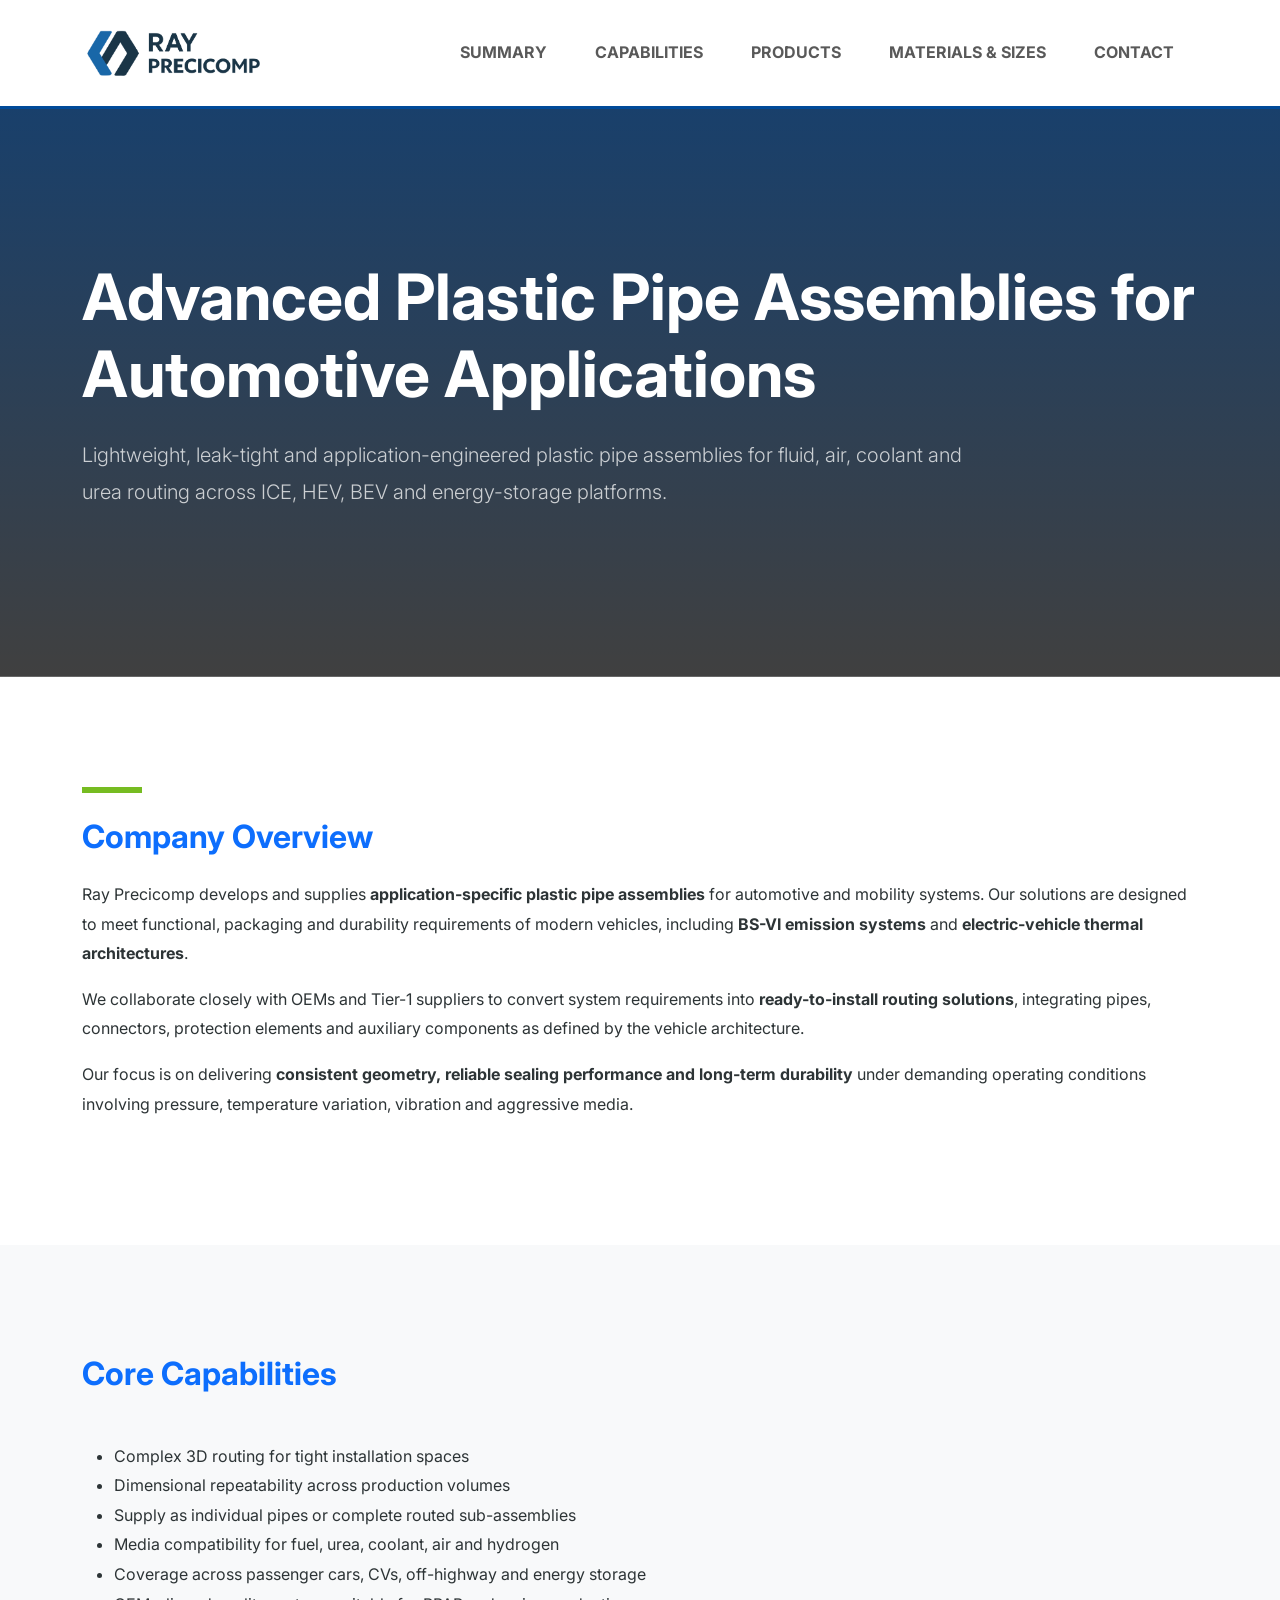
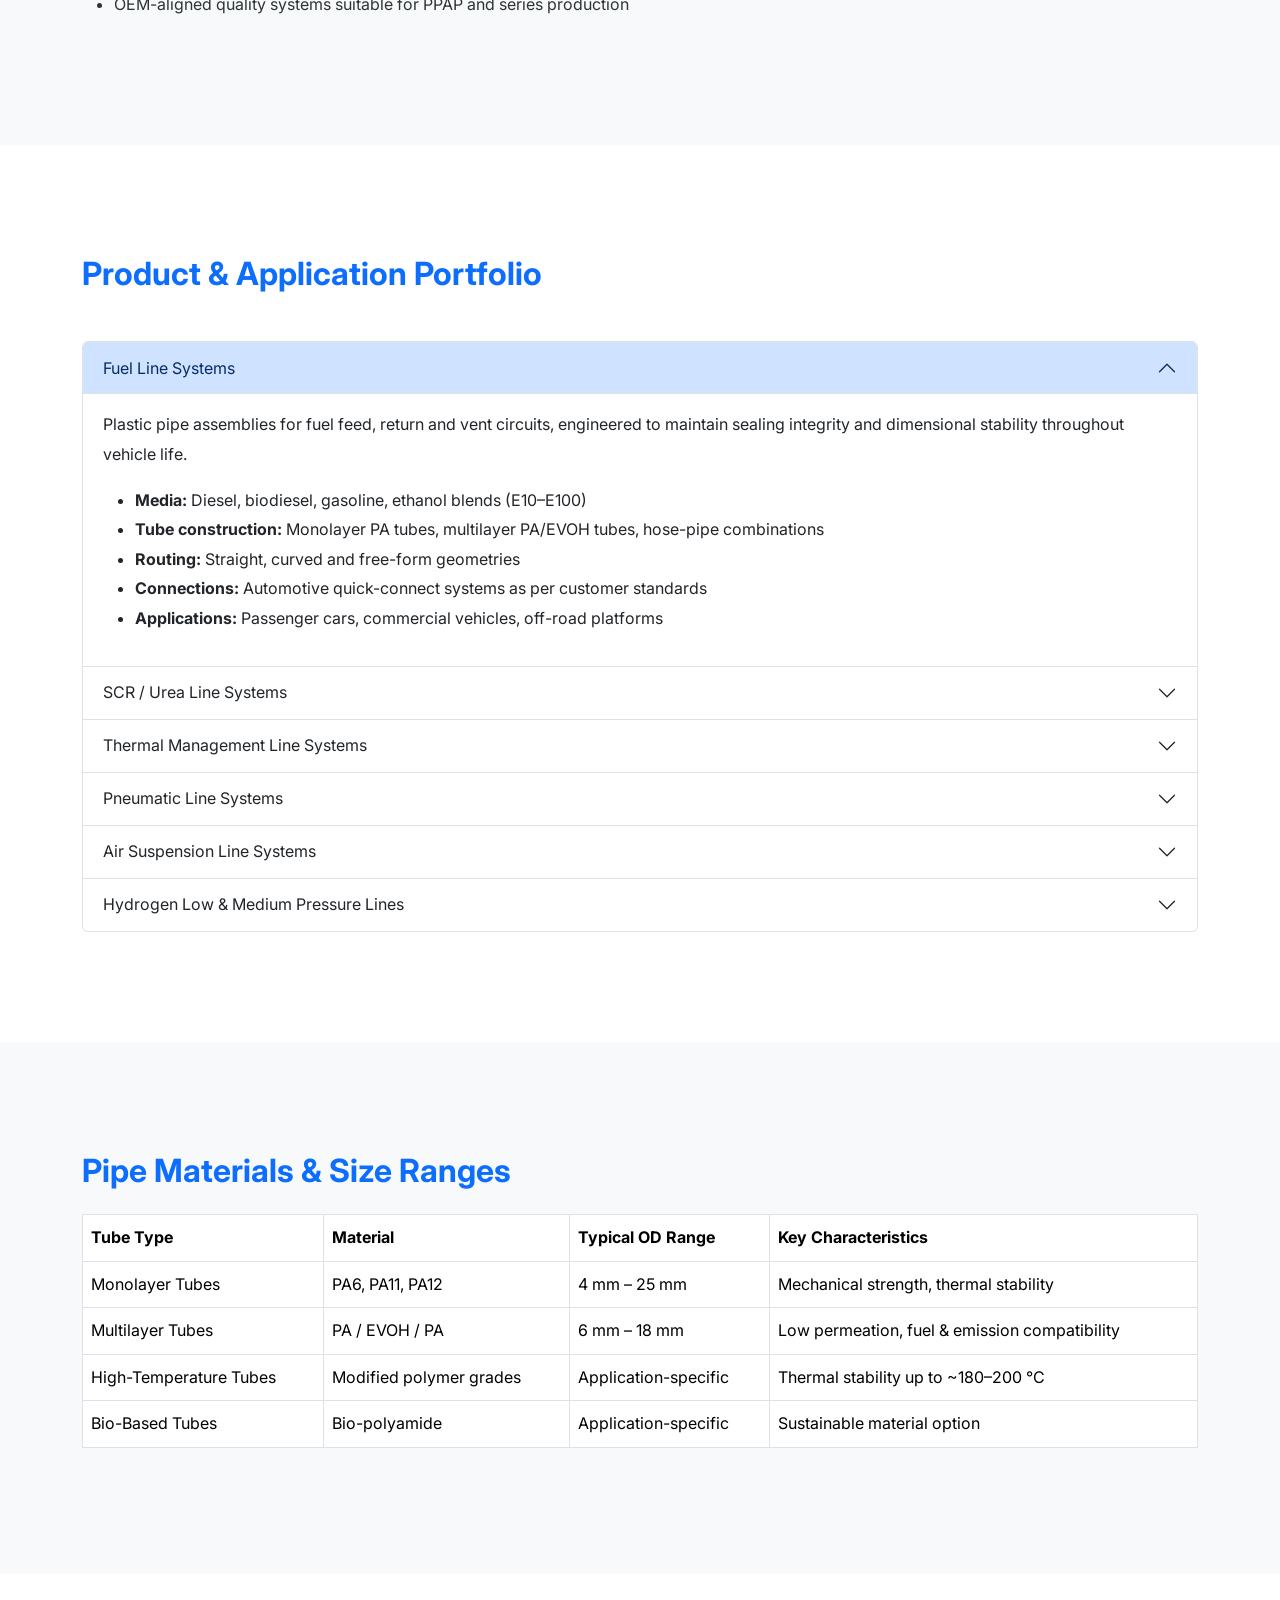
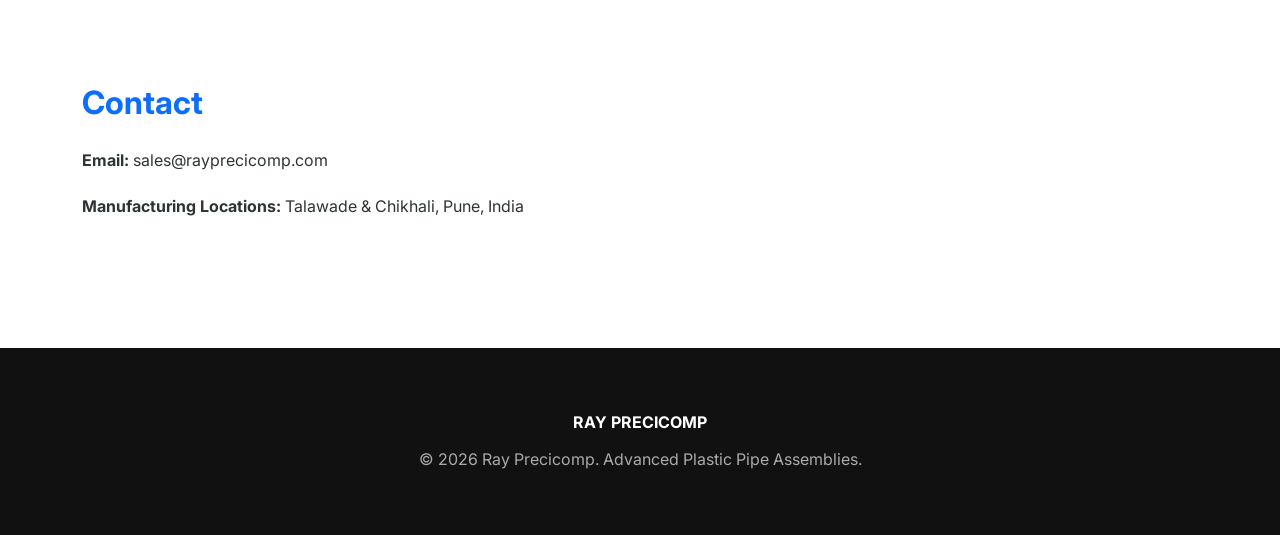
==== index.html @ 9d3544b2 "Add files via upload" ====
<!DOCTYPE html>
<html lang="en">
<head>
<meta charset="UTF-8">
<meta name="viewport" content="width=device-width, initial-scale=1.0">
<title>Ray Precicomp | Advanced Plastic Pipe Assemblies</title>

<link href="https://cdn.jsdelivr.net/npm/bootstrap@5.3.0/dist/css/bootstrap.min.css" rel="stylesheet">
<link href="https://fonts.googleapis.com/css2?family=Inter:wght@400;600;700&display=swap" rel="stylesheet">

<style>
:root{
  --primary:#004a99;
  --accent:#76bc21;
}
body{
  font-family:'Inter',sans-serif;
  line-height:1.85;
  color:#2d3436;
}
.navbar{
  background:#fff;
  border-bottom:3px solid var(--primary);
  padding:18px 0;
}
.logo-box{
  height:70px;
  display:flex;
  align-items:center;
}
.logo-img{max-height:100%;}
.hero{
  background:linear-gradient(rgba(0,43,91,.9),rgba(0,0,0,.75)),
  url("https://images.unsplash.com/photo-1537462715879-360eeb61a0ad?auto=format&fit=crop&w=2000&q=80");
  background-size:cover;
  background-position:center;
  color:#fff;
  padding:150px 0;
}
.section{padding:110px 0;}
.accent{
  width:60px;
  height:6px;
  background:var(--accent);
  margin-bottom:25px;
}
.tech-table thead{
  background:var(--primary);
  color:#fff;
}
footer{
  background:#111;
  color:#aaa;
  padding:60px 0;
}
</style>
</head>

<body>

<!-- NAVBAR -->
<nav class="navbar navbar-expand-lg sticky-top">
<div class="container">
<a class="navbar-brand logo-box" href="#">
<img src="logo.png" class="logo-img" alt="Ray Precicomp Logo">
</a>
<ul class="navbar-nav ms-auto fw-bold">
<li class="nav-item"><a class="nav-link px-4" href="#summary">SUMMARY</a></li>
<li class="nav-item"><a class="nav-link px-4" href="#capability">CAPABILITIES</a></li>
<li class="nav-item"><a class="nav-link px-4" href="#products">PRODUCTS</a></li>
<li class="nav-item"><a class="nav-link px-4" href="#materials">MATERIALS & SIZES</a></li>
<li class="nav-item"><a class="nav-link px-4" href="#contact">CONTACT</a></li>
</ul>
</div>
</nav>

<!-- HERO -->
<header class="hero">
<div class="container">
<h1 class="display-3 fw-bold mb-4">
Advanced Plastic Pipe Assemblies for Automotive Applications
</h1>
<p class="lead opacity-75" style="max-width:900px;">
Lightweight, leak-tight and application-engineered plastic pipe assemblies
for fluid, air, coolant and urea routing across ICE, HEV, BEV and energy-storage platforms.
</p>
</div>
</header>

<!-- SUMMARY -->
<section id="summary" class="section">
<div class="container">
<div class="accent"></div>
<h2 class="fw-bold text-primary mb-4">Company Overview</h2>

<p>
Ray Precicomp develops and supplies <strong>application-specific plastic pipe
assemblies</strong> for automotive and mobility systems. Our solutions are designed
to meet functional, packaging and durability requirements of modern vehicles,
including <strong>BS-VI emission systems</strong> and <strong>electric-vehicle thermal architectures</strong>.
</p>

<p>
We collaborate closely with OEMs and Tier-1 suppliers to convert system
requirements into <strong>ready-to-install routing solutions</strong>, integrating pipes,
connectors, protection elements and auxiliary components as defined by the
vehicle architecture.
</p>

<p>
Our focus is on delivering <strong>consistent geometry, reliable sealing performance
and long-term durability</strong> under demanding operating conditions involving
pressure, temperature variation, vibration and aggressive media.
</p>
</div>
</section>

<!-- CAPABILITIES -->
<section id="capability" class="section bg-light">
<div class="container">
<h2 class="fw-bold text-primary mb-5">Core Capabilities</h2>
<ul>
<li>Complex 3D routing for tight installation spaces</li>
<li>Dimensional repeatability across production volumes</li>
<li>Supply as individual pipes or complete routed sub-assemblies</li>
<li>Media compatibility for fuel, urea, coolant, air and hydrogen</li>
<li>Coverage across passenger cars, CVs, off-highway and energy storage</li>
<li>OEM-aligned quality systems suitable for PPAP and series production</li>
</ul>
</div>
</section>

<!-- PRODUCTS (DROPDOWN) -->
<section id="products" class="section">
<div class="container">
<h2 class="fw-bold text-primary mb-5">Product & Application Portfolio</h2>

<div class="accordion" id="productAccordion">

<!-- FUEL -->
<div class="accordion-item">
<h2 class="accordion-header">
<button class="accordion-button" data-bs-toggle="collapse" data-bs-target="#fuel">
Fuel Line Systems
</button>
</h2>
<div id="fuel" class="accordion-collapse collapse show">
<div class="accordion-body">
<p>
Plastic pipe assemblies for fuel feed, return and vent circuits, engineered
to maintain sealing integrity and dimensional stability throughout vehicle life.
</p>
<ul>
<li><strong>Media:</strong> Diesel, biodiesel, gasoline, ethanol blends (E10–E100)</li>
<li><strong>Tube construction:</strong> Monolayer PA tubes, multilayer PA/EVOH tubes, hose-pipe combinations</li>
<li><strong>Routing:</strong> Straight, curved and free-form geometries</li>
<li><strong>Connections:</strong> Automotive quick-connect systems as per customer standards</li>
<li><strong>Applications:</strong> Passenger cars, commercial vehicles, off-road platforms</li>
</ul>
</div>
</div>
</div>

<!-- SCR -->
<div class="accordion-item">
<h2 class="accordion-header">
<button class="accordion-button collapsed" data-bs-toggle="collapse" data-bs-target="#scr">
SCR / Urea Line Systems
</button>
</h2>
<div id="scr" class="accordion-collapse collapse">
<div class="accordion-body">
<p>
Customized urea delivery systems designed to ensure reliable dosing
under cold-start, frost and high-temperature operating conditions.
</p>
<ul>
<li>Unheated, electrically heated and coolant-heated configurations</li>
<li>Plain, bent and complex free-form pipe routings</li>
<li>Integration of manifolds and multi-connector interfaces</li>
<li>Support for compact packaging and multi-injection layouts</li>
</ul>
</div>
</div>
</div>

<!-- THERMAL -->
<div class="accordion-item">
<h2 class="accordion-header">
<button class="accordion-button collapsed" data-bs-toggle="collapse" data-bs-target="#thermal">
Thermal Management Line Systems
</button>
</h2>
<div id="thermal" class="accordion-collapse collapse">
<div class="accordion-body">
<p>
Coolant routing solutions for engines, electric-vehicle batteries,
power electronics and energy-storage systems.
</p>
<ul>
<li>Monolayer and multilayer tube constructions</li>
<li>Straight, curved and corrugated geometries</li>
<li>Integration of valves, temperature sensors and pressure sensors</li>
<li>Designed for thermal stability and vibration resistance</li>
</ul>
</div>
</div>
</div>

<!-- PNEUMATIC -->
<div class="accordion-item">
<h2 class="accordion-header">
<button class="accordion-button collapsed" data-bs-toggle="collapse" data-bs-target="#pneumatic">
Pneumatic Line Systems
</button>
</h2>
<div id="pneumatic" class="accordion-collapse collapse">
<div class="accordion-body">
<p>
Plastic pipe assemblies for compressed-air routing in braking
and auxiliary pneumatic systems.
</p>
<ul>
<li>Nylon tubes, hose combinations and hybrid assemblies</li>
<li>Secure connection concepts for vibration-prone environments</li>
<li>Integration of valves, test points and auxiliary components</li>
</ul>
</div>
</div>
</div>

<!-- AIR SUSPENSION -->
<div class="accordion-item">
<h2 class="accordion-header">
<button class="accordion-button collapsed" data-bs-toggle="collapse" data-bs-target="#air">
Air Suspension Line Systems
</button>
</h2>
<div id="air" class="accordion-collapse collapse">
<div class="accordion-body">
<p>
Complete air-suspension routing solutions for passenger cars
and light commercial vehicles.
</p>
<ul>
<li>Curved and straight pipe geometries</li>
<li>Integration of expansion volumes and valve blocks</li>
<li>Protection against abrasion, heat and environmental exposure</li>
</ul>
</div>
</div>
</div>

<!-- HYDROGEN -->
<div class="accordion-item">
<h2 class="accordion-header">
<button class="accordion-button collapsed" data-bs-toggle="collapse" data-bs-target="#hydrogen">
Hydrogen Low & Medium Pressure Lines
</button>
</h2>
<div id="hydrogen" class="accordion-collapse collapse">
<div class="accordion-body">
<p>
Routing solutions for hydrogen systems developed with a focus on
tightness, safety and long-term material stability.
</p>
<ul>
<li>Multilayer tube constructions with dedicated barrier layers</li>
<li>Low and medium pressure applications (up to 21 bar)</li>
<li>Operating temperature range: –40 °C to +90 °C</li>
<li>Designed for minimal permeation and secure connections</li>
</ul>
</div>
</div>
</div>

</div>
</div>
</section>

<!-- MATERIALS -->
<section id="materials" class="section bg-light">
<div class="container">
<h2 class="fw-bold text-primary mb-4">Pipe Materials & Size Ranges</h2>

<table class="table table-bordered tech-table bg-white">
<thead>
<tr>
<th>Tube Type</th>
<th>Material</th>
<th>Typical OD Range</th>
<th>Key Characteristics</th>
</tr>
</thead>
<tbody>
<tr>
<td>Monolayer Tubes</td>
<td>PA6, PA11, PA12</td>
<td>4 mm – 25 mm</td>
<td>Mechanical strength, thermal stability</td>
</tr>
<tr>
<td>Multilayer Tubes</td>
<td>PA / EVOH / PA</td>
<td>6 mm – 18 mm</td>
<td>Low permeation, fuel & emission compatibility</td>
</tr>
<tr>
<td>High-Temperature Tubes</td>
<td>Modified polymer grades</td>
<td>Application-specific</td>
<td>Thermal stability up to ~180–200 °C</td>
</tr>
<tr>
<td>Bio-Based Tubes</td>
<td>Bio-polyamide</td>
<td>Application-specific</td>
<td>Sustainable material option</td>
</tr>
</tbody>
</table>
</div>
</section>

<!-- CONTACT -->
<section id="contact" class="section">
<div class="container">
<h2 class="fw-bold text-primary mb-4">Contact</h2>
<p><strong>Email:</strong> sales@rayprecicomp.com</p>
<p><strong>Manufacturing Locations:</strong> Talawade & Chikhali, Pune, India</p>
</div>
</section>

<footer>
<div class="container text-center">
<p class="fw-bold text-white mb-2">RAY PRECICOMP</p>
<p class="mb-0">© 2026 Ray Precicomp. Advanced Plastic Pipe Assemblies.</p>
</div>
</footer>

<script src="https://cdn.jsdelivr.net/npm/bootstrap@5.3.0/dist/js/bootstrap.bundle.min.js"></script>
</body>
</html>
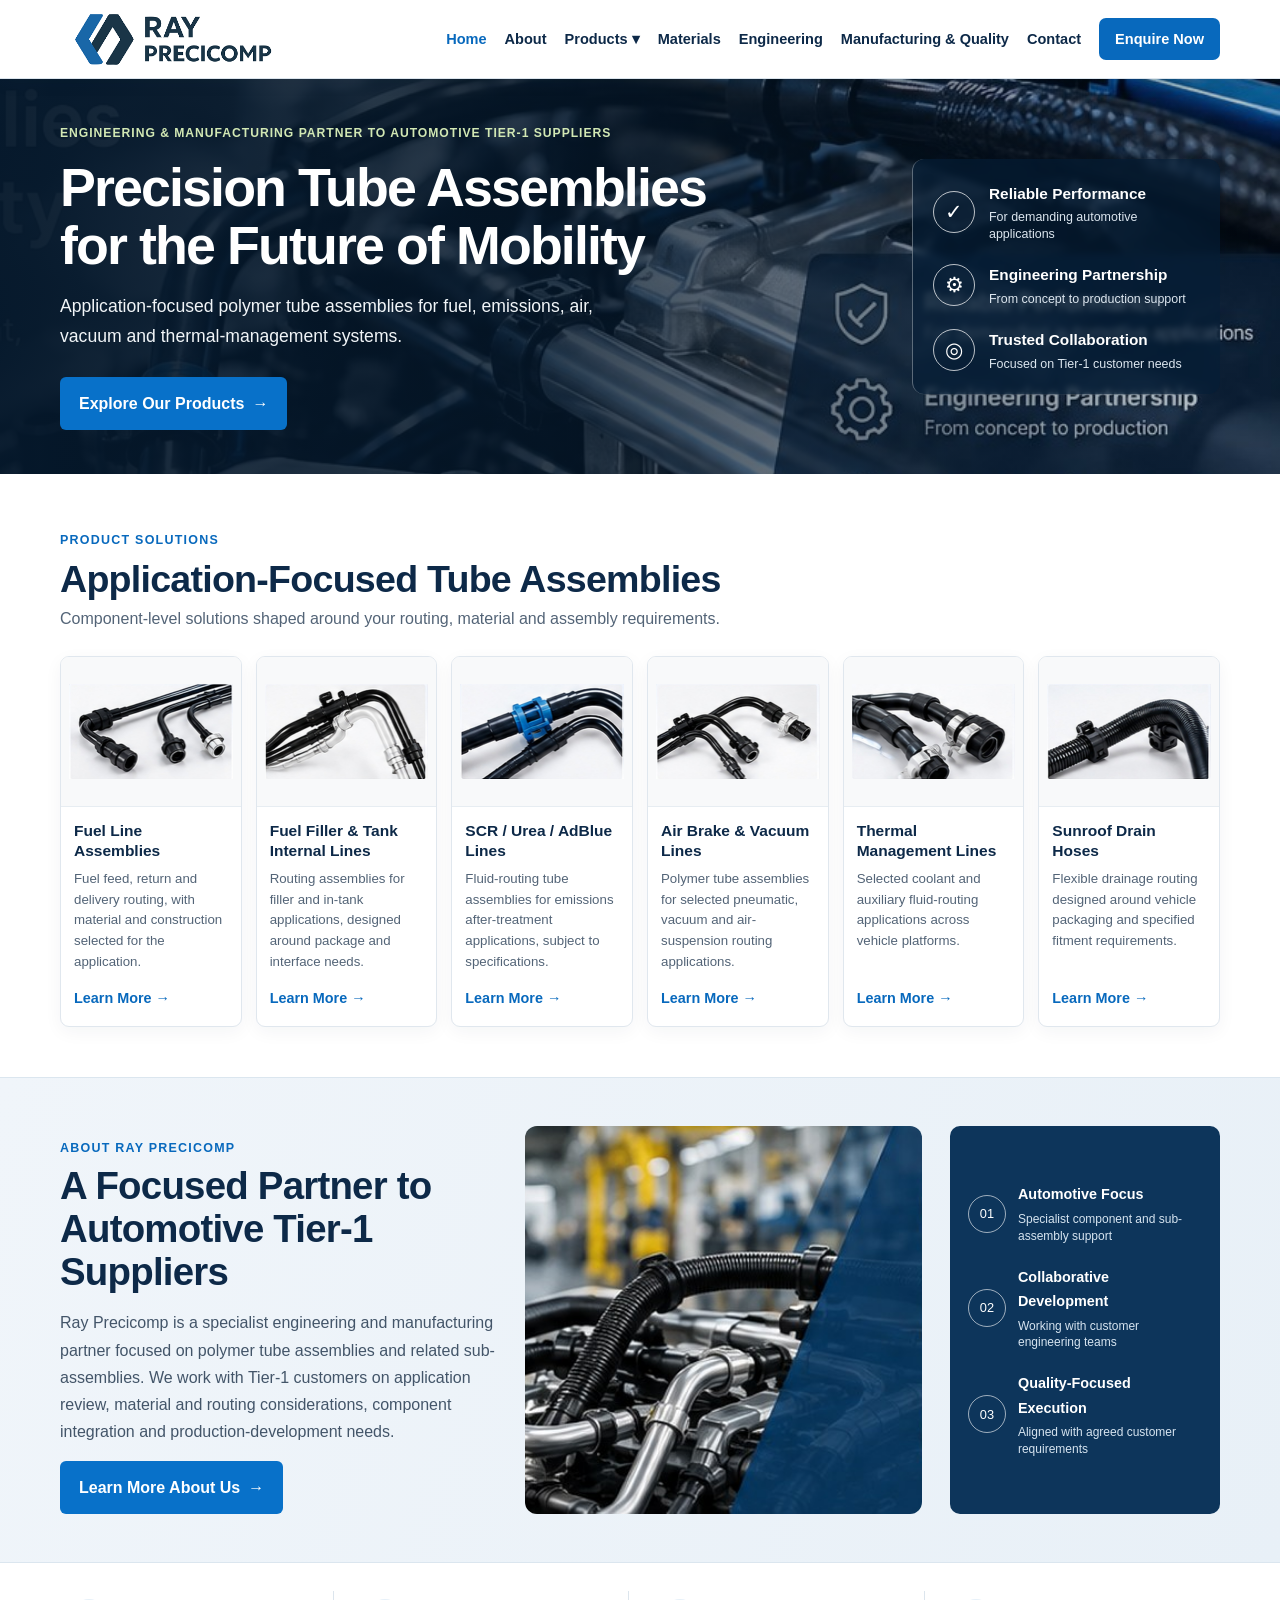
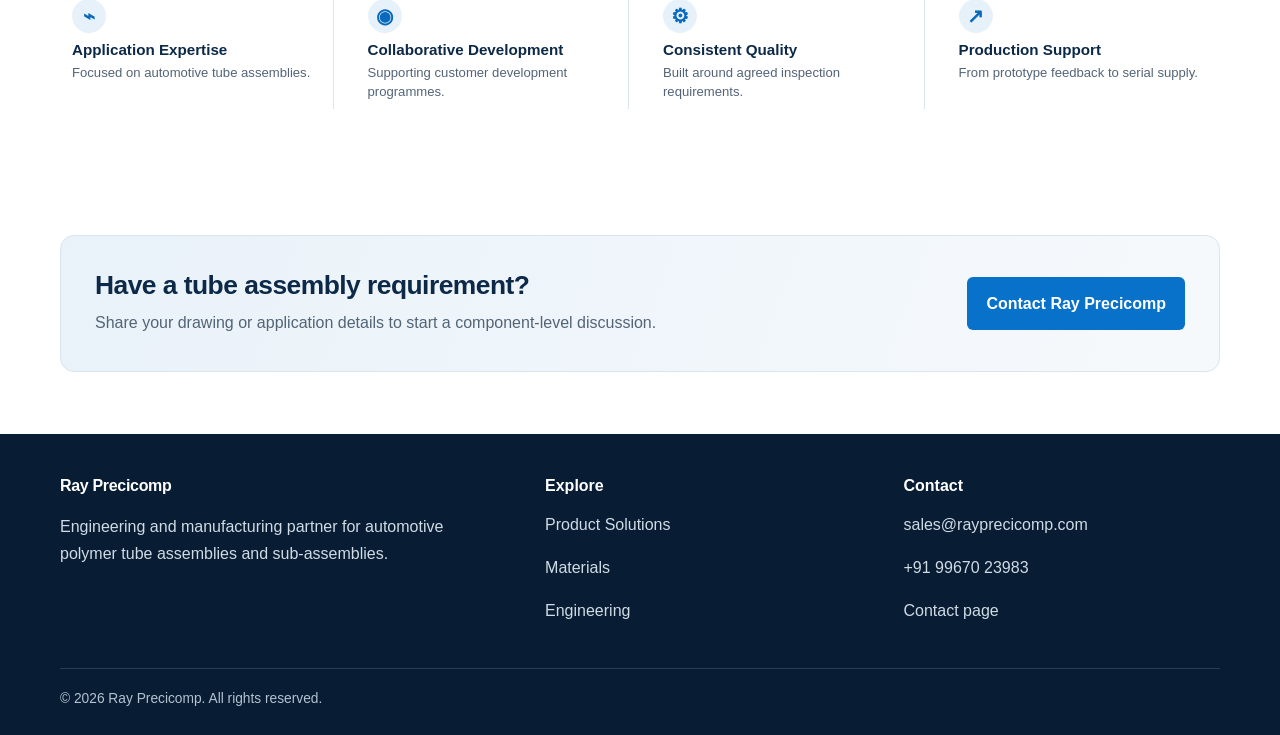
==== commit 97f97c9c: "Add files via upload Publish redesigned Ray Precicomp website" ====
--- a/index.html
+++ b/index.html
@@ -1,343 +1,26 @@
-<!DOCTYPE html>
-<html lang="en">
-<head>
-<meta charset="UTF-8">
-<meta name="viewport" content="width=device-width, initial-scale=1.0">
-<title>Ray Precicomp | Advanced Plastic Pipe Assemblies</title>
-
-<link href="https://cdn.jsdelivr.net/npm/bootstrap@5.3.0/dist/css/bootstrap.min.css" rel="stylesheet">
-<link href="https://fonts.googleapis.com/css2?family=Inter:wght@400;600;700&display=swap" rel="stylesheet">
-
-<style>
-:root{
-  --primary:#004a99;
-  --accent:#76bc21;
-}
-body{
-  font-family:'Inter',sans-serif;
-  line-height:1.85;
-  color:#2d3436;
-}
-.navbar{
-  background:#fff;
-  border-bottom:3px solid var(--primary);
-  padding:18px 0;
-}
-.logo-box{
-  height:70px;
-  display:flex;
-  align-items:center;
-}
-.logo-img{max-height:100%;}
-.hero{
-  background:linear-gradient(rgba(0,43,91,.9),rgba(0,0,0,.75)),
-  url("https://images.unsplash.com/photo-1537462715879-360eeb61a0ad?auto=format&fit=crop&w=2000&q=80");
-  background-size:cover;
-  background-position:center;
-  color:#fff;
-  padding:150px 0;
-}
-.section{padding:110px 0;}
-.accent{
-  width:60px;
-  height:6px;
-  background:var(--accent);
-  margin-bottom:25px;
-}
-.tech-table thead{
-  background:var(--primary);
-  color:#fff;
-}
-footer{
-  background:#111;
-  color:#aaa;
-  padding:60px 0;
-}
-</style>
-</head>
-
-<body>
-
-<!-- NAVBAR -->
-<nav class="navbar navbar-expand-lg sticky-top">
-<div class="container">
-<a class="navbar-brand logo-box" href="#">
-<img src="logo.png" class="logo-img" alt="Ray Precicomp Logo">
-</a>
-<ul class="navbar-nav ms-auto fw-bold">
-<li class="nav-item"><a class="nav-link px-4" href="#summary">SUMMARY</a></li>
-<li class="nav-item"><a class="nav-link px-4" href="#capability">CAPABILITIES</a></li>
-<li class="nav-item"><a class="nav-link px-4" href="#products">PRODUCTS</a></li>
-<li class="nav-item"><a class="nav-link px-4" href="#materials">MATERIALS & SIZES</a></li>
-<li class="nav-item"><a class="nav-link px-4" href="#contact">CONTACT</a></li>
-</ul>
-</div>
-</nav>
-
-<!-- HERO -->
-<header class="hero">
-<div class="container">
-<h1 class="display-3 fw-bold mb-4">
-Advanced Plastic Pipe Assemblies for Automotive Applications
-</h1>
-<p class="lead opacity-75" style="max-width:900px;">
-Lightweight, leak-tight and application-engineered plastic pipe assemblies
-for fluid, air, coolant and urea routing across ICE, HEV, BEV and energy-storage platforms.
-</p>
-</div>
-</header>
-
-<!-- SUMMARY -->
-<section id="summary" class="section">
-<div class="container">
-<div class="accent"></div>
-<h2 class="fw-bold text-primary mb-4">Company Overview</h2>
-
-<p>
-Ray Precicomp develops and supplies <strong>application-specific plastic pipe
-assemblies</strong> for automotive and mobility systems. Our solutions are designed
-to meet functional, packaging and durability requirements of modern vehicles,
-including <strong>BS-VI emission systems</strong> and <strong>electric-vehicle thermal architectures</strong>.
-</p>
-
-<p>
-We collaborate closely with OEMs and Tier-1 suppliers to convert system
-requirements into <strong>ready-to-install routing solutions</strong>, integrating pipes,
-connectors, protection elements and auxiliary components as defined by the
-vehicle architecture.
-</p>
-
-<p>
-Our focus is on delivering <strong>consistent geometry, reliable sealing performance
-and long-term durability</strong> under demanding operating conditions involving
-pressure, temperature variation, vibration and aggressive media.
-</p>
-</div>
-</section>
-
-<!-- CAPABILITIES -->
-<section id="capability" class="section bg-light">
-<div class="container">
-<h2 class="fw-bold text-primary mb-5">Core Capabilities</h2>
-<ul>
-<li>Complex 3D routing for tight installation spaces</li>
-<li>Dimensional repeatability across production volumes</li>
-<li>Supply as individual pipes or complete routed sub-assemblies</li>
-<li>Media compatibility for fuel, urea, coolant, air and hydrogen</li>
-<li>Coverage across passenger cars, CVs, off-highway and energy storage</li>
-<li>OEM-aligned quality systems suitable for PPAP and series production</li>
-</ul>
-</div>
-</section>
-
-<!-- PRODUCTS (DROPDOWN) -->
-<section id="products" class="section">
-<div class="container">
-<h2 class="fw-bold text-primary mb-5">Product & Application Portfolio</h2>
-
-<div class="accordion" id="productAccordion">
-
-<!-- FUEL -->
-<div class="accordion-item">
-<h2 class="accordion-header">
-<button class="accordion-button" data-bs-toggle="collapse" data-bs-target="#fuel">
-Fuel Line Systems
-</button>
-</h2>
-<div id="fuel" class="accordion-collapse collapse show">
-<div class="accordion-body">
-<p>
-Plastic pipe assemblies for fuel feed, return and vent circuits, engineered
-to maintain sealing integrity and dimensional stability throughout vehicle life.
-</p>
-<ul>
-<li><strong>Media:</strong> Diesel, biodiesel, gasoline, ethanol blends (E10–E100)</li>
-<li><strong>Tube construction:</strong> Monolayer PA tubes, multilayer PA/EVOH tubes, hose-pipe combinations</li>
-<li><strong>Routing:</strong> Straight, curved and free-form geometries</li>
-<li><strong>Connections:</strong> Automotive quick-connect systems as per customer standards</li>
-<li><strong>Applications:</strong> Passenger cars, commercial vehicles, off-road platforms</li>
-</ul>
-</div>
-</div>
-</div>
-
-<!-- SCR -->
-<div class="accordion-item">
-<h2 class="accordion-header">
-<button class="accordion-button collapsed" data-bs-toggle="collapse" data-bs-target="#scr">
-SCR / Urea Line Systems
-</button>
-</h2>
-<div id="scr" class="accordion-collapse collapse">
-<div class="accordion-body">
-<p>
-Customized urea delivery systems designed to ensure reliable dosing
-under cold-start, frost and high-temperature operating conditions.
-</p>
-<ul>
-<li>Unheated, electrically heated and coolant-heated configurations</li>
-<li>Plain, bent and complex free-form pipe routings</li>
-<li>Integration of manifolds and multi-connector interfaces</li>
-<li>Support for compact packaging and multi-injection layouts</li>
-</ul>
-</div>
-</div>
-</div>
-
-<!-- THERMAL -->
-<div class="accordion-item">
-<h2 class="accordion-header">
-<button class="accordion-button collapsed" data-bs-toggle="collapse" data-bs-target="#thermal">
-Thermal Management Line Systems
-</button>
-</h2>
-<div id="thermal" class="accordion-collapse collapse">
-<div class="accordion-body">
-<p>
-Coolant routing solutions for engines, electric-vehicle batteries,
-power electronics and energy-storage systems.
-</p>
-<ul>
-<li>Monolayer and multilayer tube constructions</li>
-<li>Straight, curved and corrugated geometries</li>
-<li>Integration of valves, temperature sensors and pressure sensors</li>
-<li>Designed for thermal stability and vibration resistance</li>
-</ul>
-</div>
-</div>
-</div>
-
-<!-- PNEUMATIC -->
-<div class="accordion-item">
-<h2 class="accordion-header">
-<button class="accordion-button collapsed" data-bs-toggle="collapse" data-bs-target="#pneumatic">
-Pneumatic Line Systems
-</button>
-</h2>
-<div id="pneumatic" class="accordion-collapse collapse">
-<div class="accordion-body">
-<p>
-Plastic pipe assemblies for compressed-air routing in braking
-and auxiliary pneumatic systems.
-</p>
-<ul>
-<li>Nylon tubes, hose combinations and hybrid assemblies</li>
-<li>Secure connection concepts for vibration-prone environments</li>
-<li>Integration of valves, test points and auxiliary components</li>
-</ul>
-</div>
-</div>
-</div>
-
-<!-- AIR SUSPENSION -->
-<div class="accordion-item">
-<h2 class="accordion-header">
-<button class="accordion-button collapsed" data-bs-toggle="collapse" data-bs-target="#air">
-Air Suspension Line Systems
-</button>
-</h2>
-<div id="air" class="accordion-collapse collapse">
-<div class="accordion-body">
-<p>
-Complete air-suspension routing solutions for passenger cars
-and light commercial vehicles.
-</p>
-<ul>
-<li>Curved and straight pipe geometries</li>
-<li>Integration of expansion volumes and valve blocks</li>
-<li>Protection against abrasion, heat and environmental exposure</li>
-</ul>
-</div>
-</div>
-</div>
-
-<!-- HYDROGEN -->
-<div class="accordion-item">
-<h2 class="accordion-header">
-<button class="accordion-button collapsed" data-bs-toggle="collapse" data-bs-target="#hydrogen">
-Hydrogen Low & Medium Pressure Lines
-</button>
-</h2>
-<div id="hydrogen" class="accordion-collapse collapse">
-<div class="accordion-body">
-<p>
-Routing solutions for hydrogen systems developed with a focus on
-tightness, safety and long-term material stability.
-</p>
-<ul>
-<li>Multilayer tube constructions with dedicated barrier layers</li>
-<li>Low and medium pressure applications (up to 21 bar)</li>
-<li>Operating temperature range: –40 °C to +90 °C</li>
-<li>Designed for minimal permeation and secure connections</li>
-</ul>
-</div>
-</div>
-</div>
-
-</div>
-</div>
-</section>
-
-<!-- MATERIALS -->
-<section id="materials" class="section bg-light">
-<div class="container">
-<h2 class="fw-bold text-primary mb-4">Pipe Materials & Size Ranges</h2>
-
-<table class="table table-bordered tech-table bg-white">
-<thead>
-<tr>
-<th>Tube Type</th>
-<th>Material</th>
-<th>Typical OD Range</th>
-<th>Key Characteristics</th>
-</tr>
-</thead>
-<tbody>
-<tr>
-<td>Monolayer Tubes</td>
-<td>PA6, PA11, PA12</td>
-<td>4 mm – 25 mm</td>
-<td>Mechanical strength, thermal stability</td>
-</tr>
-<tr>
-<td>Multilayer Tubes</td>
-<td>PA / EVOH / PA</td>
-<td>6 mm – 18 mm</td>
-<td>Low permeation, fuel & emission compatibility</td>
-</tr>
-<tr>
-<td>High-Temperature Tubes</td>
-<td>Modified polymer grades</td>
-<td>Application-specific</td>
-<td>Thermal stability up to ~180–200 °C</td>
-</tr>
-<tr>
-<td>Bio-Based Tubes</td>
-<td>Bio-polyamide</td>
-<td>Application-specific</td>
-<td>Sustainable material option</td>
-</tr>
-</tbody>
-</table>
-</div>
-</section>
-
-<!-- CONTACT -->
-<section id="contact" class="section">
-<div class="container">
-<h2 class="fw-bold text-primary mb-4">Contact</h2>
-<p><strong>Email:</strong> sales@rayprecicomp.com</p>
-<p><strong>Manufacturing Locations:</strong> Talawade & Chikhali, Pune, India</p>
-</div>
-</section>
-
-<footer>
-<div class="container text-center">
-<p class="fw-bold text-white mb-2">RAY PRECICOMP</p>
-<p class="mb-0">© 2026 Ray Precicomp. Advanced Plastic Pipe Assemblies.</p>
-</div>
-</footer>
-
-<script src="https://cdn.jsdelivr.net/npm/bootstrap@5.3.0/dist/js/bootstrap.bundle.min.js"></script>
-</body>
-</html>
+<!doctype html>
+<html lang="en"><head><meta charset="utf-8"><meta name="viewport" content="width=device-width, initial-scale=1">
+<title>Ray Precicomp | Automotive Polymer Tube Assemblies</title>
+<meta name="description" content="Ray Precicomp supports automotive Tier-1 suppliers with polymer tube assemblies for fuel, SCR/urea, air, vacuum and thermal-management applications.">
+<meta name="robots" content="index,follow"><link rel="canonical" href="https://www.rayprecicomp.com/">
+<meta property="og:type" content="website"><meta property="og:site_name" content="Ray Precicomp"><meta property="og:title" content="Ray Precicomp | Automotive Polymer Tube Assemblies"><meta property="og:description" content="Engineering and manufacturing partner to automotive Tier-1 suppliers for application-specific polymer tube assemblies."><meta property="og:url" content="https://www.rayprecicomp.com/">
+<link rel="icon" href="logo.png"><link rel="stylesheet" href="css/style.css">
+<script type="application/ld+json">{"@context":"https://schema.org","@type":"Organization","name":"Ray Precicomp","url":"https://www.rayprecicomp.com/","email":"sales@rayprecicomp.com","logo":"https://www.rayprecicomp.com/logo.png"}</script></head><body>
+<a class="skip" href="#main">Skip to content</a>
+<header class="site-header"><div class="container nav-wrap"><a class="brand" href="index.html" aria-label="Ray Precicomp home"><img src="logo.png" alt="Ray Precicomp" width="210"></a><button class="menu-button" type="button" aria-expanded="false" aria-controls="primary-nav">Menu ☰</button>
+<nav class="nav-links" id="primary-nav" aria-label="Main navigation"><a href="index.html" aria-current="page">Home</a><a href="about-ray-precicomp.html">About</a><div class="nav-dropdown"><button class="nav-dropdown-toggle" type="button" aria-expanded="false" aria-controls="product-menu">Products <span aria-hidden="true">▾</span></button><div class="dropdown-menu" id="product-menu"><a href="fuel-line-assemblies.html">Fuel Line Assemblies</a><a href="fuel-filler-tank-lines.html">Fuel Filler &amp; Tank Internal Lines</a><a href="scr-urea-lines.html">SCR / Urea / AdBlue Lines</a><a href="air-brake-vacuum-lines.html">Air Brake &amp; Vacuum Lines</a><a href="thermal-management-lines.html">Thermal Management Lines</a><a href="sunroof-drain-hoses.html">Sunroof Drain Hoses</a></div></div><a href="materials-tube-solutions.html">Materials</a><a href="engineering-capabilities.html">Engineering</a><a href="quality-validation.html">Manufacturing &amp; Quality</a><a href="contact.html">Contact</a><a class="nav-enquire" href="contact.html">Enquire Now</a></nav></div></header>
+<main id="main">
+<section class="home-hero"><div class="container home-hero-inner"><div class="hero-copy"><p class="eyebrow">ENGINEERING &amp; MANUFACTURING PARTNER TO AUTOMOTIVE TIER-1 SUPPLIERS</p><h1>Precision Tube Assemblies for the Future of Mobility</h1><p class="lead">Application-focused polymer tube assemblies for fuel, emissions, air, vacuum and thermal-management systems.</p><a class="btn btn-primary" href="#products">Explore Our Products <span aria-hidden="true">→</span></a></div><div class="hero-benefits" aria-label="Our focus"><div class="hero-benefit"><span class="benefit-icon" aria-hidden="true">✓</span><div><strong>Reliable Performance</strong><small>For demanding automotive applications</small></div></div><div class="hero-benefit"><span class="benefit-icon" aria-hidden="true">⚙</span><div><strong>Engineering Partnership</strong><small>From concept to production support</small></div></div><div class="hero-benefit"><span class="benefit-icon" aria-hidden="true">◎</span><div><strong>Trusted Collaboration</strong><small>Focused on Tier-1 customer needs</small></div></div></div></div></section>
+<section class="home-products section" id="products"><div class="container"><div class="section-heading"><p class="kicker">PRODUCT SOLUTIONS</p><h2>Application-Focused Tube Assemblies</h2><p>Component-level solutions shaped around your routing, material and assembly requirements.</p></div><div class="home-product-grid">
+<article class="home-product-card"><a class="home-product-image" href="fuel-line-assemblies.html"><img src="images/fuel-line-assemblies.jpg" alt="Automotive fuel line tube assemblies" loading="lazy"></a><div class="home-product-copy"><h3><a href="fuel-line-assemblies.html">Fuel Line Assemblies</a></h3><p>Fuel feed, return and delivery routing, with material and construction selected for the application.</p><a class="card-link" href="fuel-line-assemblies.html">Learn More <span aria-hidden="true">→</span></a></div></article>
+<article class="home-product-card"><a class="home-product-image" href="fuel-filler-tank-lines.html"><img src="images/fuel-filler-tank-lines.jpg" alt="Fuel filler and tank internal tube lines" loading="lazy"></a><div class="home-product-copy"><h3><a href="fuel-filler-tank-lines.html">Fuel Filler &amp; Tank Internal Lines</a></h3><p>Routing assemblies for filler and in-tank applications, designed around package and interface needs.</p><a class="card-link" href="fuel-filler-tank-lines.html">Learn More <span aria-hidden="true">→</span></a></div></article>
+<article class="home-product-card"><a class="home-product-image" href="scr-urea-lines.html"><img src="images/scr-urea-lines.jpg" alt="SCR urea and AdBlue tube assemblies" loading="lazy"></a><div class="home-product-copy"><h3><a href="scr-urea-lines.html">SCR / Urea / AdBlue Lines</a></h3><p>Fluid-routing tube assemblies for emissions after-treatment applications, subject to specifications.</p><a class="card-link" href="scr-urea-lines.html">Learn More <span aria-hidden="true">→</span></a></div></article>
+<article class="home-product-card"><a class="home-product-image" href="air-brake-vacuum-lines.html"><img src="images/air-brake-vacuum-lines.jpg" alt="Automotive air brake and vacuum tube lines" loading="lazy"></a><div class="home-product-copy"><h3><a href="air-brake-vacuum-lines.html">Air Brake &amp; Vacuum Lines</a></h3><p>Polymer tube assemblies for selected pneumatic, vacuum and air-suspension routing applications.</p><a class="card-link" href="air-brake-vacuum-lines.html">Learn More <span aria-hidden="true">→</span></a></div></article>
+<article class="home-product-card"><a class="home-product-image" href="thermal-management-lines.html"><img src="images/thermal-management-lines.jpg" alt="Automotive thermal management tube assemblies" loading="lazy"></a><div class="home-product-copy"><h3><a href="thermal-management-lines.html">Thermal Management Lines</a></h3><p>Selected coolant and auxiliary fluid-routing applications across vehicle platforms.</p><a class="card-link" href="thermal-management-lines.html">Learn More <span aria-hidden="true">→</span></a></div></article>
+<article class="home-product-card"><a class="home-product-image" href="sunroof-drain-hoses.html"><img src="images/sunroof-drain-hoses.jpg" alt="Flexible automotive sunroof drain hose" loading="lazy"></a><div class="home-product-copy"><h3><a href="sunroof-drain-hoses.html">Sunroof Drain Hoses</a></h3><p>Flexible drainage routing designed around vehicle packaging and specified fitment requirements.</p><a class="card-link" href="sunroof-drain-hoses.html">Learn More <span aria-hidden="true">→</span></a></div></article>
+</div></div></section>
+<section class="home-about"><div class="container home-about-grid"><div class="home-about-copy"><p class="kicker">ABOUT RAY PRECICOMP</p><h2>A Focused Partner to Automotive Tier-1 Suppliers</h2><p>Ray Precicomp is a specialist engineering and manufacturing partner focused on polymer tube assemblies and related sub-assemblies. We work with Tier-1 customers on application review, material and routing considerations, component integration and production-development needs.</p><a class="btn btn-primary" href="about-ray-precicomp.html">Learn More About Us <span aria-hidden="true">→</span></a></div><div class="home-about-image"><img src="images/automotive-engineering-environment.jpg" alt="Automotive engineering and tube assembly environment" loading="lazy"></div><div class="home-about-benefits"><div><span>01</span><p><strong>Automotive Focus</strong><small>Specialist component and sub-assembly support</small></p></div><div><span>02</span><p><strong>Collaborative Development</strong><small>Working with customer engineering teams</small></p></div><div><span>03</span><p><strong>Quality-Focused Execution</strong><small>Aligned with agreed customer requirements</small></p></div></div></div></section>
+<section class="home-capabilities section"><div class="container capability-grid"><div><span class="capability-icon">⌁</span><h3>Application Expertise</h3><p>Focused on automotive tube assemblies.</p></div><div><span class="capability-icon">◉</span><h3>Collaborative Development</h3><p>Supporting customer development programmes.</p></div><div><span class="capability-icon">⚙</span><h3>Consistent Quality</h3><p>Built around agreed inspection requirements.</p></div><div><span class="capability-icon">↗</span><h3>Production Support</h3><p>From prototype feedback to serial supply.</p></div></div></section>
+<section class="section"><div class="container"><div class="cta-band"><div><h2>Have a tube assembly requirement?</h2><p>Share your drawing or application details to start a component-level discussion.</p></div><a class="btn btn-primary" href="contact.html">Contact Ray Precicomp</a></div></div></section>
+</main>
+<footer class="site-footer"><div class="container"><div class="footer-grid"><div><h2>Ray Precicomp</h2><p>Engineering and manufacturing partner for automotive polymer tube assemblies and sub-assemblies.</p></div><div><h3>Explore</h3><p><a href="fuel-line-assemblies.html">Product Solutions</a></p><p><a href="materials-tube-solutions.html">Materials</a></p><p><a href="engineering-capabilities.html">Engineering</a></p></div><div><h3>Contact</h3><p><a href="mailto:sales@rayprecicomp.com">sales@rayprecicomp.com</a></p><p><a href="tel:+919967023983">+91 99670 23983</a></p><p><a href="contact.html">Contact page</a></p></div></div><div class="footer-bottom">© <span data-year>2026</span> Ray Precicomp. All rights reserved.</div></div></footer><script src="js/main.js" defer></script></body></html>
--- a/css/style.css
+++ b/css/style.css
@@ -0,0 +1,78 @@
+:root{--navy:#102b46;--blue:#1e5a8a;--sky:#eaf2f8;--green:#91bd3f;--ink:#243447;--muted:#5b6b7b;--line:#dbe4ec;--paper:#fff;--soft:#f5f8fb;--max:1160px}
+*{box-sizing:border-box}html{scroll-behavior:smooth}body{margin:0;font-family:Arial,Helvetica,sans-serif;color:var(--ink);line-height:1.7;background:#fff}img{max-width:100%;height:auto;display:block}a{color:var(--blue)}a:hover{color:#0d3c65} .container{width:min(var(--max),calc(100% - 40px));margin-inline:auto}
+.skip{position:absolute;left:-9999px;top:auto}.skip:focus{left:1rem;top:1rem;background:#fff;padding:1rem;z-index:2000}
+.site-header{position:sticky;top:0;z-index:1000;background:#fff;border-bottom:1px solid var(--line);box-shadow:0 4px 18px #102b460d}
+.nav-wrap{min-height:88px;display:flex;align-items:center;justify-content:space-between;gap:24px}.brand img{width:210px;max-height:70px;object-fit:contain}
+.nav-links{display:flex;align-items:center;gap:20px;flex-wrap:wrap}.nav-links a{text-decoration:none;color:var(--navy);font-size:.92rem;font-weight:700}.nav-links a:hover,.nav-links a[aria-current=page]{color:var(--blue)}
+.menu-button{display:none;border:1px solid var(--line);background:#fff;border-radius:8px;padding:10px 12px;font-weight:700;color:var(--navy)}
+.hero{background:linear-gradient(120deg,#102b46 0%,#174d78 72%,#1e5a8a 100%);color:#fff;padding:92px 0 86px;position:relative;overflow:hidden}.hero:after{content:"";position:absolute;width:440px;height:440px;border:1px solid #ffffff22;border-radius:50%;right:-90px;top:-130px;box-shadow:0 0 0 48px #ffffff08,0 0 0 96px #ffffff06}
+.hero-inner{position:relative;z-index:1;max-width:880px}.eyebrow{text-transform:uppercase;letter-spacing:.13em;font-size:.78rem;font-weight:700;color:#c7e6a0;margin:0 0 14px}
+h1,h2,h3{line-height:1.2;color:var(--navy);margin-top:0}h1{font-size:clamp(2.2rem,5vw,3.8rem);letter-spacing:-.035em;margin-bottom:22px}h2{font-size:clamp(1.7rem,3vw,2.4rem);letter-spacing:-.02em;margin-bottom:18px}h3{font-size:1.2rem;margin-bottom:10px}.hero h1{color:#fff}.hero .lead{font-size:1.18rem;max-width:780px;color:#e4edf5;margin:0 0 28px}
+.btn{display:inline-flex;align-items:center;justify-content:center;padding:12px 18px;border-radius:6px;font-weight:700;text-decoration:none;border:1px solid transparent;gap:8px}.btn-primary{background:var(--green);color:#102b46}.btn-primary:hover{background:#a6ce5d;color:#102b46}.btn-outline{border-color:#ffffff9c;color:#fff}.btn-outline:hover{background:#ffffff15;color:#fff}
+.section{padding:72px 0}.section-soft{background:var(--soft)}.section-dark{background:var(--navy);color:#eaf1f7}.section-dark h2,.section-dark h3{color:#fff}.section-intro{max-width:800px;color:var(--muted);font-size:1.06rem}.section-dark .section-intro{color:#d1dfeb}
+.kicker{color:var(--blue);text-transform:uppercase;letter-spacing:.1em;font-size:.78rem;font-weight:700;margin-bottom:10px}
+.grid{display:grid;grid-template-columns:repeat(3,minmax(0,1fr));gap:22px;margin-top:30px}.grid-2{grid-template-columns:repeat(2,minmax(0,1fr))}
+.card{border:1px solid var(--line);border-radius:12px;padding:25px;background:#fff;box-shadow:0 8px 24px #102b4607}.card p{color:var(--muted);margin-bottom:0}.card a{font-weight:700;text-decoration:none}.card-link{display:inline-block;margin-top:14px}
+.pill{display:inline-block;background:#e8f2db;color:#315318;border-radius:999px;padding:5px 10px;font-size:.82rem;font-weight:700;margin:0 5px 8px 0}
+.split{display:grid;grid-template-columns:1.1fr .9fr;gap:48px;align-items:center}.visual-panel{min-height:290px;border-radius:14px;background:linear-gradient(140deg,#e9f1f8,#f5f8fb);border:1px solid var(--line);display:flex;align-items:center;justify-content:center;padding:32px;text-align:center;color:var(--blue);font-weight:700;font-size:1.2rem}.visual-panel small{display:block;font-size:.9rem;color:var(--muted);font-weight:400;margin-top:10px}
+ul.check-list{padding-left:1.2rem}ul.check-list li{padding:4px 0}.notice{background:#eef5fa;border-left:4px solid var(--blue);padding:18px 20px;border-radius:0 8px 8px 0}
+.breadcrumbs{font-size:.88rem;color:var(--muted);padding-top:22px}.breadcrumbs a{text-decoration:none}.page-hero{padding:58px 0 48px;background:var(--sky);border-bottom:1px solid var(--line)}.page-hero h1{font-size:clamp(2rem,4vw,3rem);margin-bottom:16px}.page-hero .lead{max-width:820px;color:#45596d;font-size:1.1rem}
+.table-wrap{overflow-x:auto;margin-top:24px}table{border-collapse:collapse;width:100%;min-width:620px;background:#fff}th,td{padding:13px 15px;text-align:left;border:1px solid var(--line)}th{background:var(--navy);color:#fff}tbody tr:nth-child(even){background:var(--soft)}
+.cta-band{padding:34px;border-radius:14px;background:#eaf2f8;display:flex;align-items:center;justify-content:space-between;gap:22px}.cta-band h2{font-size:1.65rem;margin-bottom:8px}.cta-band p{margin:0;color:var(--muted)}
+.form-grid{display:grid;grid-template-columns:1fr 1fr;gap:16px}.form-grid .full{grid-column:1/-1}label{display:block;font-weight:700;margin-bottom:6px}input,textarea,select{width:100%;padding:13px;border:1px solid #bdcbd8;border-radius:6px;font:inherit}textarea{min-height:150px}button[type=submit]{cursor:pointer}
+.site-footer{background:#0a1c2d;color:#d0dbe5;padding:42px 0 24px}.footer-grid{display:grid;grid-template-columns:1.4fr 1fr 1fr;gap:32px}.site-footer h2,.site-footer h3{color:#fff;font-size:1rem}.site-footer a{color:#d0dbe5;text-decoration:none}.footer-bottom{border-top:1px solid #ffffff25;margin-top:28px;padding-top:18px;font-size:.86rem;color:#b3c2d0}
+.small{font-size:.9rem;color:var(--muted)}.section-dark .small{color:#d1dfeb}
+@media(max-width:900px){.nav-wrap{min-height:76px}.menu-button{display:block}.nav-links{display:none;position:absolute;top:76px;left:0;right:0;background:#fff;padding:18px 24px 24px;border-bottom:1px solid var(--line);box-shadow:0 12px 18px #102b4612;flex-direction:column;align-items:flex-start;gap:12px}.nav-links.open{display:flex}.grid{grid-template-columns:repeat(2,minmax(0,1fr))}.split{grid-template-columns:1fr;gap:28px}.hero{padding:72px 0}.section{padding:56px 0}.footer-grid{grid-template-columns:1fr 1fr}}
+@media(max-width:580px){.container{width:min(var(--max),calc(100% - 30px))}.brand img{width:165px}.grid,.grid-2,.form-grid,.footer-grid{grid-template-columns:1fr}.form-grid .full{grid-column:auto}.cta-band{align-items:flex-start;flex-direction:column}.hero{padding:58px 0}.section{padding:46px 0}.page-hero{padding:42px 0 34px}}
+
+/* Accessible product dropdown */
+.nav-dropdown{position:relative;display:flex;align-items:center}
+.nav-dropdown-toggle{border:0;background:transparent;padding:8px 0;color:var(--navy);font:inherit;font-size:.92rem;font-weight:700;cursor:pointer}
+.nav-dropdown-toggle:hover,.nav-dropdown-toggle:focus-visible{color:var(--blue)}
+.dropdown-menu{display:none;position:absolute;z-index:100;top:100%;left:-14px;min-width:255px;padding:8px;background:#fff;border:1px solid var(--line);border-radius:10px;box-shadow:0 12px 28px #102b4620}
+.dropdown-menu a{display:block;padding:10px 12px;border-radius:6px;white-space:normal}
+.dropdown-menu a:hover,.dropdown-menu a:focus-visible{background:var(--soft,#f3f6f8)}
+.nav-dropdown:hover .dropdown-menu,.nav-dropdown:focus-within .dropdown-menu,.nav-dropdown.is-open .dropdown-menu{display:block}
+.nav-dropdown-toggle:focus-visible,.dropdown-menu a:focus-visible{outline:2px solid var(--blue);outline-offset:2px}
+@media(max-width:900px){
+ .nav-dropdown{display:block;width:100%}
+ .nav-dropdown-toggle{padding:0;text-align:left}
+ .dropdown-menu{position:static;min-width:0;width:100%;margin-top:8px;padding:4px 0 4px 12px;border:0;border-left:2px solid var(--line);border-radius:0;box-shadow:none}
+ .dropdown-menu a{white-space:normal}
+ .nav-dropdown:not(.is-open) .dropdown-menu{display:none}
+ .nav-dropdown:hover .dropdown-menu{display:none}
+ .nav-dropdown.is-open .dropdown-menu,.nav-dropdown:focus-within.is-open .dropdown-menu{display:block}
+}
+
+.content-width{max-width:940px}.content-section{padding:0 0 28px;margin-bottom:30px;border-bottom:1px solid var(--line)}.content-section h2{margin-bottom:14px}.content-section p{margin:0 0 15px}.content-section li{margin-bottom:5px}.notice{margin-bottom:26px}.btn-secondary{background:var(--navy);color:white}.btn-secondary:hover{color:white;background:var(--blue)}.cta-band{margin-top:36px}.nav-dropdown-toggle{color:var(--navy)}
+
+/* VISUAL DESIGN LAYER — Ray Precicomp */
+:root{--navy:#0d2948;--blue:#0869bd;--green:#8fbd3f;--soft:#f4f7fa;--line:#dce5ed;--ink:#172a3e;--muted:#536477}
+body{font-family:Arial,Helvetica,sans-serif;color:var(--ink)}
+.nav-wrap{min-height:78px}.brand img{width:225px;max-height:68px}.nav-links{gap:18px}.nav-links a,.nav-dropdown-toggle{font-size:.91rem}
+.hero{padding:88px 0 90px;background:linear-gradient(90deg,rgba(7,29,51,.96) 0%,rgba(7,29,51,.84) 42%,rgba(7,29,51,.15) 100%),url('../images/automotive-tube-assemblies-hero.jpg') center right/cover no-repeat;min-height:400px;display:flex;align-items:center}
+.hero:after{display:none}.hero-inner{max-width:730px}.hero h1{max-width:740px;font-size:clamp(2.35rem,4.4vw,3.55rem);line-height:1.08}.hero .lead{max-width:650px;font-size:1.12rem}.eyebrow{color:#c6e6a1;letter-spacing:.09em}
+.btn-primary{background:#0871c9;color:white}.btn-primary:hover{background:#075ba2;color:white}.btn-outline{border-color:#ffffffb8}
+.section{padding:62px 0}.section-soft{background:linear-gradient(180deg,#f7f9fb,#eef4f9)}
+.product-card{padding:0 0 20px;overflow:hidden;display:flex;flex-direction:column;min-height:100%;transition:transform .18s ease,box-shadow .18s ease}.product-card:hover{transform:translateY(-3px);box-shadow:0 14px 30px #102b4617}.product-image{width:100%;height:175px;object-fit:cover;background:#fff;border-bottom:1px solid var(--line)}.product-card h3,.product-card p,.product-card .card-link{margin-left:20px;margin-right:20px}.product-card h3{margin-top:18px;font-size:1.1rem}.product-card p{flex:1;font-size:.96rem}.product-card .card-link{margin-top:15px}
+.page-hero{position:relative;overflow:hidden;background:linear-gradient(110deg,#eaf2f8,#f8fafc);padding:48px 0 42px;min-height:260px}.page-hero .container{position:relative;z-index:1}.page-hero .breadcrumbs,.page-hero h1,.page-hero .lead{max-width:62%;position:relative;z-index:2}.page-hero h1{font-size:clamp(2rem,3.4vw,2.8rem)}.page-hero-image{position:absolute;right:max(20px,calc((100vw - var(--max))/2));top:35px;width:min(34%,390px);height:200px;object-fit:cover;border-radius:12px;box-shadow:0 10px 30px #102b4616;border:1px solid #fff}.page-hero-image-wide{object-position:center;height:205px}
+.visual-values{background:#eaf2fa;border-top:1px solid #d7e4ef;border-bottom:1px solid #d7e4ef;padding:26px 0}.values-grid{display:grid;grid-template-columns:repeat(3,minmax(0,1fr));gap:24px}.values-grid>div{position:relative;padding-left:52px}.value-mark{position:absolute;left:0;top:0;color:#0869bd;font-size:1.15rem;font-weight:800}.values-grid h3{font-size:1.02rem;margin-bottom:5px}.values-grid p{margin:0;color:var(--muted);font-size:.92rem}
+.content-section{border-bottom:1px solid #e0e8ef}.cta-band{background:linear-gradient(110deg,#e9f2f9,#f6f9fc);border:1px solid #d9e5ee}.site-footer{background:#081d33}.footer-grid{gap:42px}
+@media(max-width:900px){.hero{min-height:360px;padding:66px 0;background-position:58% center}.page-hero .breadcrumbs,.page-hero h1,.page-hero .lead{max-width:100%}.page-hero{padding-bottom:250px}.page-hero-image{left:20px;right:auto;top:auto;bottom:22px;width:min(440px,calc(100% - 40px));height:200px}.values-grid{grid-template-columns:1fr;gap:18px}.product-image{height:165px}}
+@media(max-width:580px){.nav-wrap{min-height:72px}.brand img{width:168px}.hero{min-height:0;padding:56px 0;background-position:60% center}.hero h1{font-size:2.25rem}.hero .lead{font-size:1rem}.product-image{height:190px}.page-hero{padding-top:28px;padding-bottom:232px}.page-hero-image{height:185px;bottom:20px}.section{padding:44px 0}}
+
+/* Homepage visual layout — separate product photography from card text */
+.nav-enquire{background:var(--blue);color:#fff!important;padding:9px 16px;border-radius:7px;font-weight:700;white-space:nowrap}
+.nav-enquire:hover{background:#064f8f;color:#fff!important}
+.home-hero{position:relative;color:#fff;background:linear-gradient(90deg,rgba(5,24,43,.96) 0%,rgba(5,24,43,.82) 43%,rgba(5,24,43,.2) 100%),url('../images/automotive-tube-assemblies-hero.jpg') center 54%/cover no-repeat;min-height:395px;display:flex;align-items:center}
+.home-hero-inner{display:grid;grid-template-columns:minmax(0,1.45fr) minmax(245px,.55fr);gap:40px;align-items:center;padding-top:44px;padding-bottom:44px}
+.hero-copy{max-width:700px}.hero-copy .eyebrow{font-size:.76rem;font-weight:700;letter-spacing:.08em;color:#d2e8b4;margin-bottom:14px}.hero-copy h1{font-size:clamp(2.25rem,4.2vw,3.55rem);line-height:1.08;max-width:700px;margin:0 0 18px;color:#fff}.hero-copy .lead{max-width:590px;font-size:1.1rem;color:#f1f5f8;margin-bottom:25px}.hero-benefits{display:grid;gap:20px;padding:22px 20px;background:rgba(5,31,55,.64);border-left:1px solid #ffffff55;border-radius:12px;backdrop-filter:blur(3px)}.hero-benefit{display:flex;align-items:center;gap:14px}.benefit-icon{width:42px;height:42px;flex:0 0 42px;border:1px solid #ffffffb8;border-radius:50%;display:grid;place-items:center;font-size:1.3rem;color:#fff}.hero-benefit strong,.hero-benefit small{display:block}.hero-benefit strong{font-size:.96rem;color:#fff}.hero-benefit small{font-size:.78rem;line-height:1.35;color:#dce6ef;margin-top:2px}
+.home-products{padding-top:44px;padding-bottom:50px}.section-heading{margin-bottom:24px}.section-heading .kicker,.home-about-copy .kicker{margin-bottom:5px}.section-heading h2{font-size:clamp(1.8rem,3vw,2.35rem);margin:0 0 3px}.section-heading>p:last-child{margin:0;color:var(--muted)}.home-product-grid{display:grid;grid-template-columns:repeat(3,minmax(0,1fr));gap:22px}.home-product-card{min-width:0;overflow:hidden;background:#fff;border:1px solid #e0e7ee;border-radius:9px;box-shadow:0 5px 18px #102b460c;display:flex;flex-direction:column;transition:transform .18s ease,box-shadow .18s ease}.home-product-card:hover{transform:translateY(-3px);box-shadow:0 12px 24px #102b4617}.home-product-image{display:block;overflow:hidden;background:#f4f6f8;height:190px;border-bottom:1px solid #e7edf2}.home-product-image img{width:100%;height:100%;object-fit:contain;padding:8px;background:#f8f9fa;transition:transform .2s ease}.home-product-card:hover .home-product-image img{transform:scale(1.025)}.home-product-copy{padding:17px 19px 18px;display:flex;flex-direction:column;flex:1}.home-product-copy h3{font-size:1.08rem;line-height:1.3;margin:0 0 8px}.home-product-copy h3 a{color:var(--navy);text-decoration:none}.home-product-copy h3 a:hover{color:var(--blue)}.home-product-copy p{font-size:.93rem;line-height:1.55;color:var(--muted);margin:0 0 14px;flex:1}.home-product-copy .card-link{margin:0;font-weight:700;text-decoration:none;font-size:.9rem}
+.home-about{background:linear-gradient(110deg,#f0f5fa,#e8f0f7);border-top:1px solid #dbe6ef;border-bottom:1px solid #dbe6ef;padding:48px 0}.home-about-grid{display:grid;grid-template-columns:1.1fr 1fr .68fr;align-items:stretch;gap:28px}.home-about-copy{align-self:center}.home-about-copy h2{font-size:clamp(1.8rem,3vw,2.45rem);line-height:1.12;margin:0 0 16px}.home-about-copy p:not(.kicker){color:#435569;line-height:1.7}.home-about-image{min-height:280px;border-radius:12px;overflow:hidden;background:#dce5ed}.home-about-image img{width:100%;height:100%;min-height:280px;object-fit:cover}.home-about-benefits{background:#0d355b;color:#fff;border-radius:10px;padding:22px 18px;display:flex;flex-direction:column;justify-content:center;gap:20px}.home-about-benefits>div{display:flex;align-items:center;gap:12px}.home-about-benefits>div>span{flex:0 0 38px;width:38px;height:38px;border:1px solid #ffffff99;border-radius:50%;display:grid;place-items:center;font-size:.8rem}.home-about-benefits p{margin:0}.home-about-benefits strong,.home-about-benefits small{display:block}.home-about-benefits strong{font-size:.9rem}.home-about-benefits small{font-size:.75rem;color:#d6e4f0;line-height:1.4;margin-top:4px}.home-capabilities{padding:28px 0;background:#fff}.capability-grid{display:grid;grid-template-columns:repeat(4,minmax(0,1fr));gap:22px}.capability-grid>div{padding:8px 12px;border-right:1px solid var(--line)}.capability-grid>div:last-child{border-right:0}.capability-icon{display:inline-grid;place-items:center;width:34px;height:34px;border-radius:50%;background:#e7f1f9;color:var(--blue);font-size:1.25rem;font-weight:700}.capability-grid h3{font-size:.95rem;margin:8px 0 3px}.capability-grid p{font-size:.82rem;color:var(--muted);margin:0;line-height:1.45}
+@media(min-width:1200px){.home-product-grid{grid-template-columns:repeat(6,minmax(0,1fr));gap:14px}.home-product-image{height:150px}.home-product-copy{padding:14px 13px 15px}.home-product-copy h3{font-size:.97rem}.home-product-copy p{font-size:.83rem}}
+@media(max-width:900px){.home-hero-inner{grid-template-columns:1fr;gap:22px}.hero-benefits{grid-template-columns:repeat(3,minmax(0,1fr));gap:12px;padding:15px}.hero-benefit{align-items:flex-start;gap:9px}.benefit-icon{width:34px;height:34px;flex-basis:34px}.hero-benefit small{font-size:.72rem}.home-product-grid{grid-template-columns:repeat(2,minmax(0,1fr))}.home-about-grid{grid-template-columns:1fr 1fr}.home-about-benefits{grid-column:1/-1;display:grid;grid-template-columns:repeat(3,minmax(0,1fr))}.capability-grid{grid-template-columns:repeat(2,minmax(0,1fr))}.nav-enquire{display:inline-block}}
+@media(max-width:580px){.home-hero{min-height:0;background-position:60% center}.home-hero-inner{padding-top:44px;padding-bottom:30px}.hero-copy h1{font-size:2.25rem}.hero-copy .lead{font-size:1rem}.hero-benefits{grid-template-columns:1fr;gap:13px}.home-products{padding-top:36px}.home-product-grid{grid-template-columns:1fr}.home-product-image{height:205px}.home-about-grid{grid-template-columns:1fr}.home-about-image{min-height:210px}.home-about-image img{min-height:210px}.home-about-benefits{grid-column:auto;grid-template-columns:1fr}.capability-grid{grid-template-columns:1fr}.capability-grid>div{border-right:0;border-bottom:1px solid var(--line);padding:10px 0 16px}}
+
+/* Product and content pages: copy and image must never overlap */
+.page-hero{min-height:0;padding:36px 0 34px}.page-hero .container{display:grid;grid-template-columns:minmax(0,1.25fr) minmax(250px,.75fr);column-gap:34px;align-items:center}.page-hero .breadcrumbs{grid-column:1/-1;max-width:none;margin-bottom:14px}.page-hero h1,.page-hero .lead{max-width:none;grid-column:1;z-index:1}.page-hero h1{margin-top:0}.page-hero .lead{margin-bottom:0}.page-hero-image,.page-hero-image-wide{position:static;grid-column:2;grid-row:2 / span 2;width:100%;height:225px;max-width:none;object-fit:contain;background:#fff;border-radius:10px;box-shadow:0 5px 20px #102b4610;border:1px solid #e0e8ef;padding:8px}.page-hero .breadcrumbs{grid-row:1}.page-hero h1{grid-row:2}.page-hero .lead{grid-row:3}
+@media(max-width:900px){.page-hero .container{grid-template-columns:1fr;gap:12px}.page-hero .breadcrumbs,.page-hero h1,.page-hero .lead,.page-hero-image,.page-hero-image-wide{grid-column:1;grid-row:auto}.page-hero-image,.page-hero-image-wide{width:100%;height:210px;margin-top:12px}.page-hero{padding:30px 0}}
